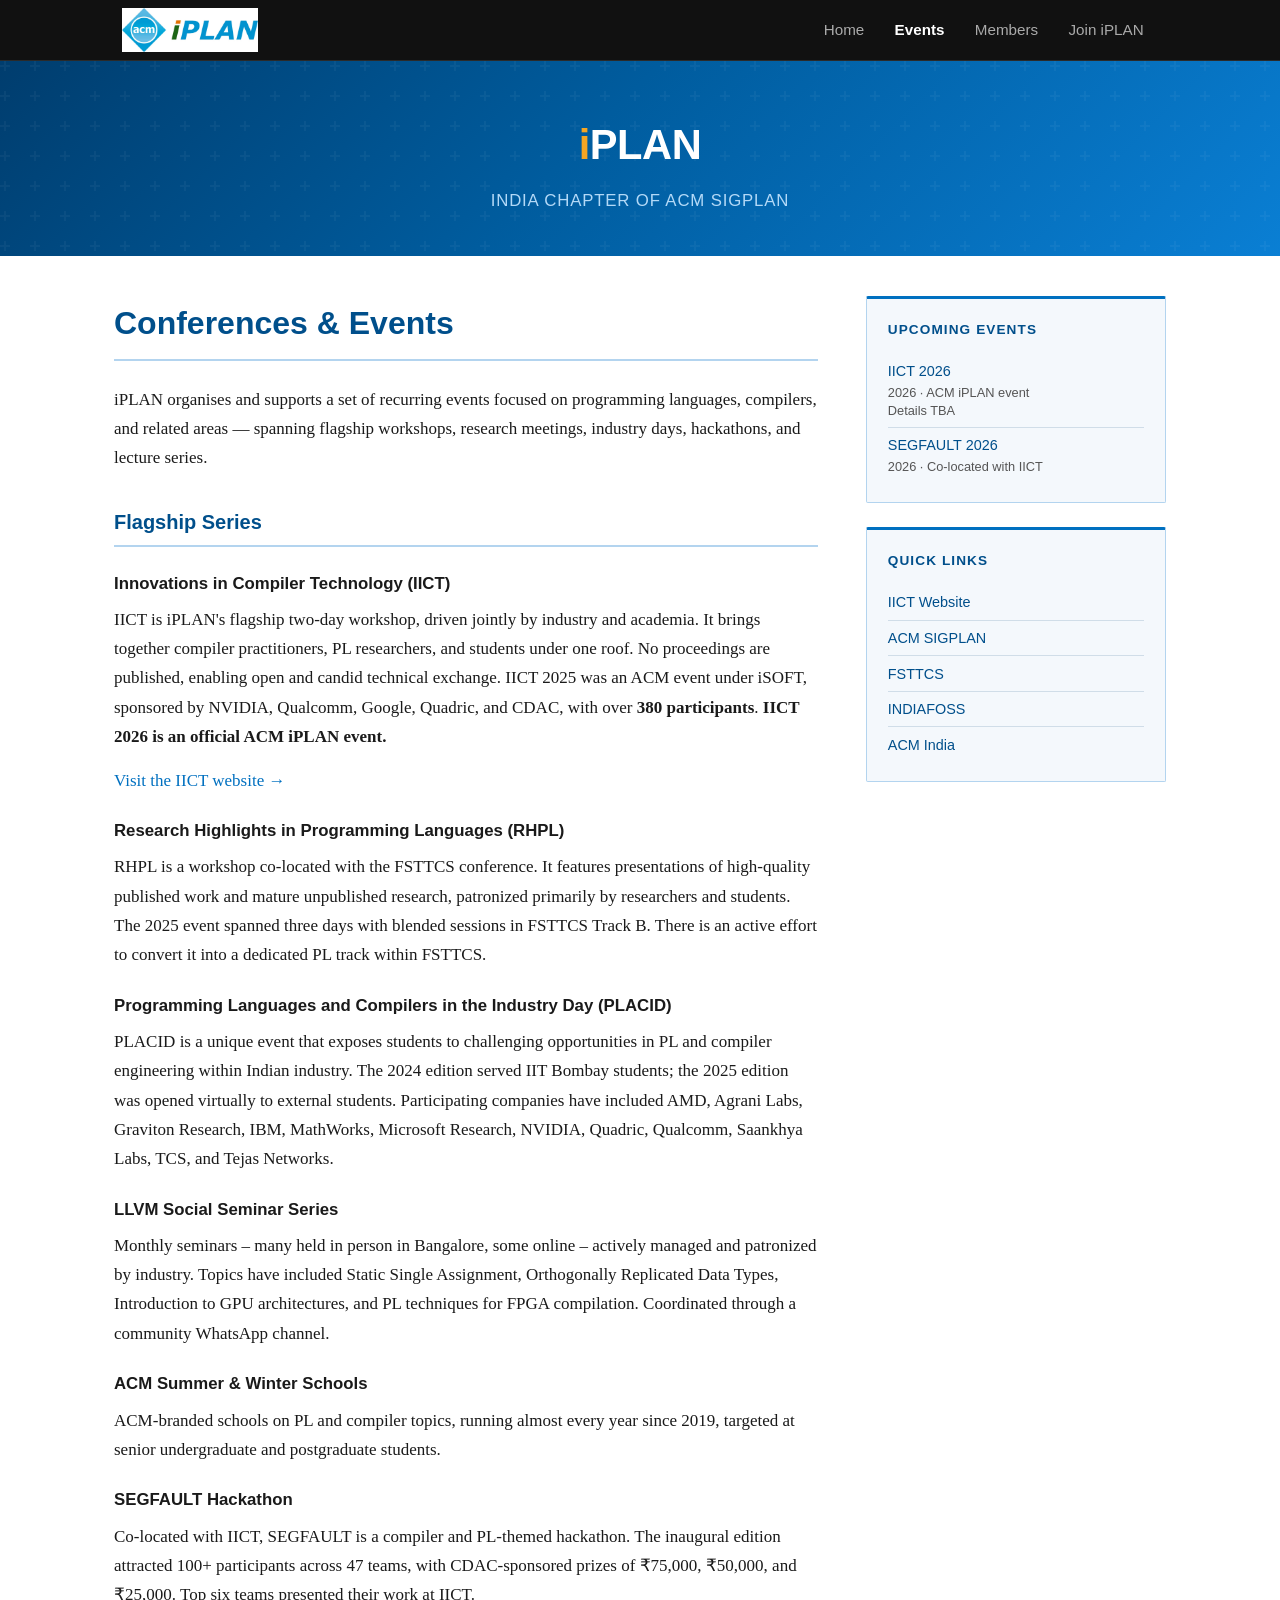
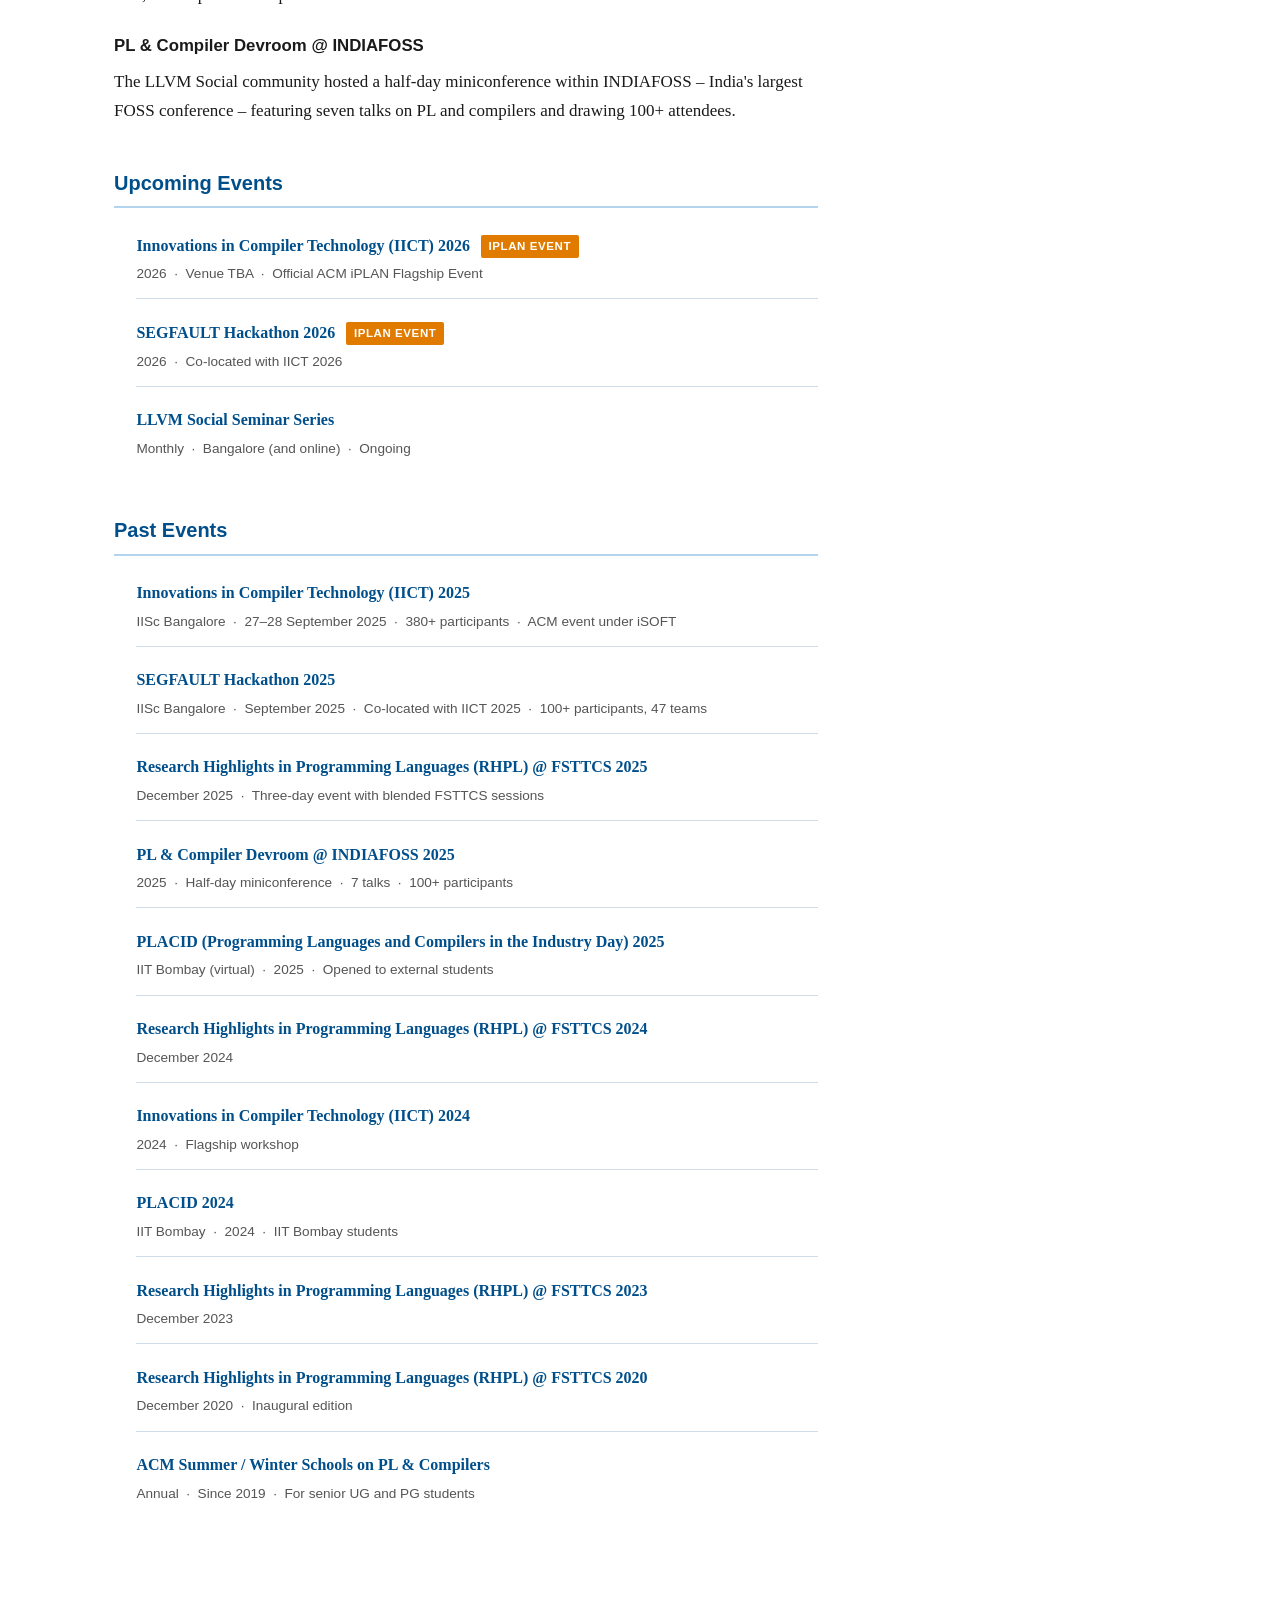
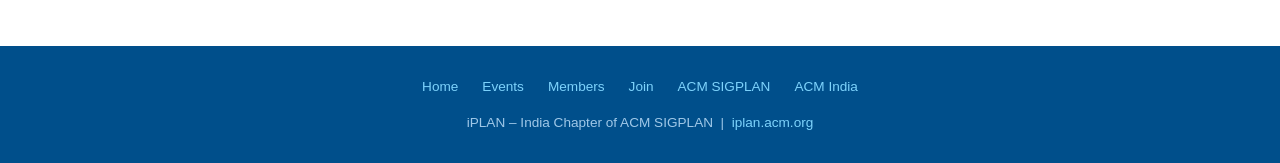
==== events.html @ f180edb3 "initial page" ====
<!DOCTYPE html>
<html lang="en">
<head>
  <meta charset="UTF-8" />
  <meta name="viewport" content="width=device-width, initial-scale=1" />
  <meta name="theme-color" content="#004f8b" />
  <title>Conferences & Events – iPLAN</title>
  <meta name="description" content="Past and upcoming events organised or supported by iPLAN – India Chapter of ACM SIGPLAN." />
  <link rel="stylesheet" href="style.css" />
</head>
<body>

<header id="topbar">
  <div id="topbar-inner">
    <a href="index.html" id="topbar-logo">
      <img src="assets/images/iplan-logo.png" alt="ACM iPLAN logo" />
      <span class="site-title"><span>i</span>PLAN</span>
    </a>
    <button id="menu-toggle" aria-label="Toggle navigation" aria-expanded="false">
      <span></span><span></span><span></span>
    </button>
    <ul id="topnav">
      <li><a href="index.html">Home</a></li>
      <li><a href="events.html">Events</a></li>
      <li><a href="members.html">Members</a></li>
      <li><a href="join.html">Join iPLAN</a></li>
    </ul>
  </div>
</header>

<div id="banner">
  <div id="banner-inner">
    <h1><span class="iplan-i">i</span>PLAN</h1>
    <p class="tagline">India Chapter of ACM SIGPLAN</p>
  </div>
</div>

<div id="page">

  <main id="main">

    <h1>Conferences &amp; Events</h1>

    <p>
      iPLAN organises and supports a set of recurring events focused on programming languages,
      compilers, and related areas — spanning flagship workshops, research meetings, industry days,
      hackathons, and lecture series.
    </p>

    <!-- Flagship Series -->
    <div class="events-section">
      <h2>Flagship Series</h2>

      <h3>Innovations in Compiler Technology (IICT)</h3>
      <p>
        IICT is iPLAN's flagship two-day workshop, driven jointly by industry and academia.
        It brings together compiler practitioners, PL researchers, and students under one roof.
        No proceedings are published, enabling open and candid technical exchange.
        IICT 2025 was an ACM event under iSOFT, sponsored by NVIDIA, Qualcomm, Google, Quadric, and CDAC,
        with over <strong>380 participants</strong>.
        <strong>IICT 2026 is an official ACM iPLAN event.</strong>
      </p>
      <p><a href="https://compilertech.org" target="_blank" rel="noopener">Visit the IICT website →</a></p>

      <h3>Research Highlights in Programming Languages (RHPL)</h3>
      <p>
        RHPL is a workshop co-located with the FSTTCS conference. It features presentations of
        high-quality published work and mature unpublished research, patronized primarily by
        researchers and students. The 2025 event spanned three days with blended sessions in FSTTCS Track B.
        There is an active effort to convert it into a dedicated PL track within FSTTCS.
      </p>

      <h3>Programming Languages and Compilers in the Industry Day (PLACID)</h3>
      <p>
        PLACID is a unique event that exposes students to challenging opportunities in PL and compiler
        engineering within Indian industry. The 2024 edition served IIT Bombay students; the 2025 edition
        was opened virtually to external students. Participating companies have included AMD, Agrani Labs,
        Graviton Research, IBM, MathWorks, Microsoft Research, NVIDIA, Quadric, Qualcomm,
        Saankhya Labs, TCS, and Tejas Networks.
      </p>

      <h3>LLVM Social Seminar Series</h3>
      <p>
        Monthly seminars – many held in person in Bangalore, some online – actively managed and patronized
        by industry. Topics have included Static Single Assignment, Orthogonally Replicated Data Types,
        Introduction to GPU architectures, and PL techniques for FPGA compilation.
        Coordinated through a community WhatsApp channel.
      </p>

      <h3>ACM Summer &amp; Winter Schools</h3>
      <p>
        ACM-branded schools on PL and compiler topics, running almost every year since 2019,
        targeted at senior undergraduate and postgraduate students.
      </p>

      <h3>SEGFAULT Hackathon</h3>
      <p>
        Co-located with IICT, SEGFAULT is a compiler and PL-themed hackathon. The inaugural edition
        attracted 100+ participants across 47 teams, with CDAC-sponsored prizes of ₹75,000, ₹50,000,
        and ₹25,000. Top six teams presented their work at IICT.
      </p>

      <h3>PL &amp; Compiler Devroom @ INDIAFOSS</h3>
      <p>
        The LLVM Social community hosted a half-day miniconference within INDIAFOSS – India's largest
        FOSS conference – featuring seven talks on PL and compilers and drawing 100+ attendees.
      </p>
    </div>

    <!-- Upcoming Events -->
    <div class="events-section">
      <h2>Upcoming Events</h2>
      <ul class="event-list">
        <li>
          <div class="ev-title">
            <a href="https://compilertech.org" target="_blank" rel="noopener">Innovations in Compiler Technology (IICT) 2026</a>
            <span class="ev-badge">iPLAN Event</span>
          </div>
          <div class="ev-meta">2026 &nbsp;·&nbsp; Venue TBA &nbsp;·&nbsp; Official ACM iPLAN Flagship Event</div>
        </li>
        <li>
          <div class="ev-title">
            <a href="events.html">SEGFAULT Hackathon 2026</a>
            <span class="ev-badge">iPLAN Event</span>
          </div>
          <div class="ev-meta">2026 &nbsp;·&nbsp; Co-located with IICT 2026</div>
        </li>
        <li>
          <div class="ev-title">
            <a href="events.html">LLVM Social Seminar Series</a>
          </div>
          <div class="ev-meta">Monthly &nbsp;·&nbsp; Bangalore (and online) &nbsp;·&nbsp; Ongoing</div>
        </li>
      </ul>
    </div>

    <!-- Past Events -->
    <div class="events-section">
      <h2>Past Events</h2>
      <ul class="event-list">
        <li>
          <div class="ev-title">
            <a href="https://compilertech.org" target="_blank" rel="noopener">Innovations in Compiler Technology (IICT) 2025</a>
          </div>
          <div class="ev-meta">IISc Bangalore &nbsp;·&nbsp; 27–28 September 2025 &nbsp;·&nbsp; 380+ participants &nbsp;·&nbsp; ACM event under iSOFT</div>
        </li>
        <li>
          <div class="ev-title">
            <a href="events.html">SEGFAULT Hackathon 2025</a>
          </div>
          <div class="ev-meta">IISc Bangalore &nbsp;·&nbsp; September 2025 &nbsp;·&nbsp; Co-located with IICT 2025 &nbsp;·&nbsp; 100+ participants, 47 teams</div>
        </li>
        <li>
          <div class="ev-title">
            <a href="events.html">Research Highlights in Programming Languages (RHPL) @ FSTTCS 2025</a>
          </div>
          <div class="ev-meta">December 2025 &nbsp;·&nbsp; Three-day event with blended FSTTCS sessions</div>
        </li>
        <li>
          <div class="ev-title">
            <a href="https://indiafoss.net/" target="_blank" rel="noopener">PL &amp; Compiler Devroom @ INDIAFOSS 2025</a>
          </div>
          <div class="ev-meta">2025 &nbsp;·&nbsp; Half-day miniconference &nbsp;·&nbsp; 7 talks &nbsp;·&nbsp; 100+ participants</div>
        </li>
        <li>
          <div class="ev-title">
            <a href="events.html">PLACID (Programming Languages and Compilers in the Industry Day) 2025</a>
          </div>
          <div class="ev-meta">IIT Bombay (virtual) &nbsp;·&nbsp; 2025 &nbsp;·&nbsp; Opened to external students</div>
        </li>
        <li>
          <div class="ev-title">
            <a href="events.html">Research Highlights in Programming Languages (RHPL) @ FSTTCS 2024</a>
          </div>
          <div class="ev-meta">December 2024</div>
        </li>
        <li>
          <div class="ev-title">
            <a href="https://compilertech.org" target="_blank" rel="noopener">Innovations in Compiler Technology (IICT) 2024</a>
          </div>
          <div class="ev-meta">2024 &nbsp;·&nbsp; Flagship workshop</div>
        </li>
        <li>
          <div class="ev-title">
            <a href="events.html">PLACID 2024</a>
          </div>
          <div class="ev-meta">IIT Bombay &nbsp;·&nbsp; 2024 &nbsp;·&nbsp; IIT Bombay students</div>
        </li>
        <li>
          <div class="ev-title">
            <a href="events.html">Research Highlights in Programming Languages (RHPL) @ FSTTCS 2023</a>
          </div>
          <div class="ev-meta">December 2023</div>
        </li>
        <li>
          <div class="ev-title">
            <a href="events.html">Research Highlights in Programming Languages (RHPL) @ FSTTCS 2020</a>
          </div>
          <div class="ev-meta">December 2020 &nbsp;·&nbsp; Inaugural edition</div>
        </li>
        <li>
          <div class="ev-title">
            <a href="events.html">ACM Summer / Winter Schools on PL &amp; Compilers</a>
          </div>
          <div class="ev-meta">Annual &nbsp;·&nbsp; Since 2019 &nbsp;·&nbsp; For senior UG and PG students</div>
        </li>
      </ul>
    </div>

  </main>

  <aside id="sidebar">
    <div class="sidebar-box">
      <h3>Upcoming Events</h3>
      <ul>
        <li>
          <a href="https://compilertech.org" target="_blank" rel="noopener">IICT 2026</a>
          <span class="event-date">2026 · ACM iPLAN event</span>
          <span class="event-loc">Details TBA</span>
        </li>
        <li>
          <a href="events.html">SEGFAULT 2026</a>
          <span class="event-date">2026 · Co-located with IICT</span>
        </li>
      </ul>
    </div>

    <div class="sidebar-box">
      <h3>Quick Links</h3>
      <ul>
        <li><a href="https://compilertech.org" target="_blank" rel="noopener">IICT Website</a></li>
        <li><a href="https://www.sigplan.org/" target="_blank" rel="noopener">ACM SIGPLAN</a></li>
        <li><a href="https://www.fsttcs.org.in/" target="_blank" rel="noopener">FSTTCS</a></li>
        <li><a href="https://indiafoss.net/" target="_blank" rel="noopener">INDIAFOSS</a></li>
        <li><a href="https://india.acm.org" target="_blank" rel="noopener">ACM India</a></li>
      </ul>
    </div>
  </aside>

</div>

<footer id="footer">
  <div class="footer-inner">
    <div class="footer-links">
      <a href="index.html">Home</a>
      <a href="events.html">Events</a>
      <a href="members.html">Members</a>
      <a href="join.html">Join</a>
      <a href="https://www.sigplan.org/" target="_blank" rel="noopener">ACM SIGPLAN</a>
      <a href="https://india.acm.org" target="_blank" rel="noopener">ACM India</a>
    </div>
    <div>iPLAN – India Chapter of ACM SIGPLAN &nbsp;|&nbsp; <a href="https://iplan.acm.org/" target="_blank" rel="noopener">iplan.acm.org</a></div>
  </div>
</footer>

<script src="script.js"></script>
</body>
</html>
---- style.css ----
/* ============================================================
   ACM iPLAN – India Chapter of ACM SIGPLAN
   Stylesheet – mirrors iSOFT layout & design language
   ============================================================ */

/* --- Reset & base ----------------------------------------- */
*, *::before, *::after { box-sizing: border-box; margin: 0; padding: 0; }

:root {
  --blue-dark:   #004f8b;
  --blue-mid:    #0070c0;
  --blue-light:  #e8f2fb;
  --blue-border: #b3d4ef;
  --accent:      #e07b00;      /* ACM orange accent */
  --text:        #1a1a1a;
  --text-muted:  #555;
  --white:       #ffffff;
  --sidebar-bg:  #f4f8fc;
  --border:      #d0dde8;
  --font-main:   'Source Serif 4', Georgia, 'Times New Roman', serif;
  --font-ui:     'IBM Plex Sans', 'Segoe UI', Helvetica, Arial, sans-serif;
  --max-w:       1100px;
}

html { scroll-behavior: smooth; }

body {
  font-family: var(--font-main);
  font-size: 17px;
  line-height: 1.72;
  color: var(--text);
  background: var(--white);
}

a { color: var(--blue-mid); text-decoration: none; }
a:hover { text-decoration: underline; color: var(--blue-dark); }

img { max-width: 100%; display: block; }

/* --- Google Fonts ----------------------------------------- */
@import url('https://fonts.googleapis.com/css2?family=IBM+Plex+Sans:wght@400;500;600&family=Source+Serif+4:ital,wght@0,300;0,400;0,600;1,400&display=swap');

/* --- Top nav bar — matches iSOFT exactly ------------------ */
#topbar {
  background: #111111;   /* iSOFT uses near-black */
  color: var(--white);
  padding: 0;
  border-bottom: 1px solid #2a2a2a;
}

#topbar-inner {
  max-width: var(--max-w);
  margin: 0 auto;
  display: flex;
  align-items: center;
  justify-content: space-between;
  padding: 0 2rem;
  height: 60px;
}

#topbar-logo {
  display: flex;
  align-items: center;
  gap: 0.6rem;
  text-decoration: none;
}

#topbar-logo img {
  height: 44px;
  width: auto;
  display: block;
}
#topbar-logo {
  min-width: 0;
}

#topbar-logo .site-title {
  display: none;
}

/* Text fallback shown when logo image fails to load */
#topbar-logo .site-title {
  font-family: var(--font-ui);
  font-weight: 700;
  font-size: 1.45rem;
  color: var(--white);
  letter-spacing: -0.01em;
}

#topbar-logo .site-title .logo-i {
  color: #f5a623;          /* orange 'i' like iSOFT uses its coloured letter */
}

/* Nav links — iSOFT style: no background hover, just colour change */
#topnav {
  display: flex;
  align-items: center;
  gap: 0.1rem;
  list-style: none;
}

#topnav li a {
  display: block;
  padding: 0 0.9rem;
  height: 60px;
  line-height: 60px;
  font-family: var(--font-ui);
  font-size: 0.95rem;
  font-weight: 400;
  color: #aaaaaa;
  text-decoration: none;
  transition: color 0.15s;
  white-space: nowrap;
}

#topnav li a:hover {
  color: var(--white);
  text-decoration: none;
  background: none;
}

#topnav li a.active {
  color: var(--white);
  font-weight: 700;
  background: none;
  text-decoration: none;
}

/* Hamburger (mobile) */
#menu-toggle {
  display: none;
  background: none;
  border: none;
  cursor: pointer;
  padding: 0.5rem;
  flex-direction: column;
  gap: 5px;
}
#menu-toggle span {
  display: block;
  width: 24px;
  height: 2px;
  background: var(--white);
  border-radius: 2px;
  transition: 0.3s;
}

/* --- Banner ----------------------------------------------- */
#banner {
  width: 100%;
  background: linear-gradient(135deg, #003d6e 0%, #005c9e 45%, #0a7fd4 100%);
  padding: 3rem 1.5rem 2.5rem;
  text-align: center;
  position: relative;
  overflow: hidden;
}

#banner::before {
  content: '';
  position: absolute;
  inset: 0;
  background: url("data:image/svg+xml,%3Csvg width='60' height='60' viewBox='0 0 60 60' xmlns='http://www.w3.org/2000/svg'%3E%3Cg fill='none' fill-rule='evenodd'%3E%3Cg fill='%23ffffff' fill-opacity='0.04'%3E%3Cpath d='M36 34v-4h-2v4h-4v2h4v4h2v-4h4v-2h-4zm0-30V0h-2v4h-4v2h4v4h2V6h4V4h-4zM6 34v-4H4v4H0v2h4v4h2v-4h4v-2H6zM6 4V0H4v4H0v2h4v4h2V6h4V4H6z'/%3E%3C/g%3E%3C/g%3E%3C/svg%3E");
}

#banner-inner {
  position: relative;
  max-width: var(--max-w);
  margin: 0 auto;
}

#banner h1 {
  font-family: var(--font-ui);
  font-size: 2.6rem;
  font-weight: 600;
  color: var(--white);
  letter-spacing: -0.01em;
  margin-bottom: 0.4rem;
}

#banner h1 .iplan-i {
  color: #f5a623;
}

#banner p.tagline {
  font-family: var(--font-ui);
  font-size: 1.05rem;
  color: #b3d9f7;
  letter-spacing: 0.05em;
  text-transform: uppercase;
  font-weight: 400;
}

/* Announcement strip */
#announcement {
  background: var(--blue-light);
  border-top: 3px solid var(--blue-mid);
  border-bottom: 1px solid var(--blue-border);
  padding: 0.6rem 1.5rem;
  text-align: center;
  font-family: var(--font-ui);
  font-size: 0.92rem;
}

#announcement a {
  font-weight: 600;
  color: var(--blue-dark);
}

/* --- Main layout ------------------------------------------ */
#page {
  max-width: var(--max-w);
  margin: 0 auto;
  padding: 2.5rem 1.5rem;
  display: grid;
  grid-template-columns: 1fr 300px;
  gap: 3rem;
  align-items: start;
}

/* Full-width variant for pages without sidebar */
#page.full-width {
  grid-template-columns: 1fr;
}

/* --- Main content ----------------------------------------- */
#main h1 {
  font-family: var(--font-ui);
  font-size: 2rem;
  font-weight: 600;
  color: var(--blue-dark);
  border-bottom: 2px solid var(--blue-border);
  padding-bottom: 0.5rem;
  margin-bottom: 1.5rem;
}

#main h2 {
  font-family: var(--font-ui);
  font-size: 1.25rem;
  font-weight: 600;
  color: var(--blue-dark);
  margin-top: 2rem;
  margin-bottom: 0.6rem;
}

#main h3 {
  font-family: var(--font-ui);
  font-size: 1.05rem;
  font-weight: 600;
  color: var(--text);
  margin-top: 1.4rem;
  margin-bottom: 0.4rem;
}

#main p { margin-bottom: 0.9rem; }

#main ul {
  margin: 0.5rem 0 1rem 1.4rem;
}

#main ul li { margin-bottom: 0.35rem; }

#main strong { color: var(--text); }

/* Section dividers */
.section-block {
  margin-bottom: 2rem;
  padding-bottom: 2rem;
  border-bottom: 1px solid var(--border);
}
.section-block:last-child { border-bottom: none; }

/* --- Sidebar ---------------------------------------------- */
#sidebar {
  font-family: var(--font-ui);
  font-size: 0.9rem;
}

.sidebar-box {
  background: var(--sidebar-bg);
  border: 1px solid var(--blue-border);
  border-top: 3px solid var(--blue-mid);
  border-radius: 2px;
  padding: 1.2rem 1.3rem;
  margin-bottom: 1.5rem;
}

.sidebar-box h3 {
  font-family: var(--font-ui);
  font-size: 0.85rem;
  font-weight: 600;
  text-transform: uppercase;
  letter-spacing: 0.08em;
  color: var(--blue-dark);
  margin-bottom: 0.8rem;
}

.sidebar-box ul {
  list-style: none;
  padding: 0;
  margin: 0;
}

.sidebar-box ul li {
  padding: 0.45rem 0;
  border-bottom: 1px solid var(--border);
  line-height: 1.4;
}

.sidebar-box ul li:last-child { border-bottom: none; }

.sidebar-box ul li a {
  color: var(--blue-dark);
  font-weight: 500;
}

.sidebar-box .event-date {
  display: block;
  font-size: 0.8rem;
  color: var(--text-muted);
  margin-top: 0.15rem;
}

.sidebar-box .event-loc {
  display: block;
  font-size: 0.8rem;
  color: var(--text-muted);
}

/* CTA button in sidebar */
.btn-cta {
  display: inline-block;
  background: var(--blue-mid);
  color: var(--white) !important;
  font-family: var(--font-ui);
  font-weight: 600;
  font-size: 0.9rem;
  padding: 0.55rem 1.2rem;
  border-radius: 3px;
  text-decoration: none !important;
  transition: background 0.15s;
  margin-top: 0.5rem;
}
.btn-cta:hover { background: var(--blue-dark); }

/* --- Events page ------------------------------------------ */
.events-section { margin-bottom: 2.5rem; }

.events-section h2 {
  font-family: var(--font-ui);
  font-size: 1.4rem;
  font-weight: 600;
  color: var(--blue-dark);
  border-bottom: 2px solid var(--blue-border);
  padding-bottom: 0.4rem;
  margin-bottom: 1rem;
}

.events-section h3 {
  font-family: var(--font-ui);
  font-size: 1.1rem;
  font-weight: 600;
  color: var(--text);
  margin-top: 1.5rem;
  margin-bottom: 0.5rem;
}

.event-list {
  list-style: none;
  padding: 0;
  margin: 0;
}

.event-list li {
  padding: 0.8rem 0;
  border-bottom: 1px solid var(--border);
  display: grid;
  grid-template-columns: 1fr;
  gap: 0.15rem;
}

.event-list li:last-child { border-bottom: none; }

.event-list .ev-title a {
  font-weight: 600;
  font-size: 1rem;
  color: var(--blue-dark);
}

.event-list .ev-meta {
  font-family: var(--font-ui);
  font-size: 0.85rem;
  color: var(--text-muted);
}

.event-list .ev-badge {
  display: inline-block;
  background: var(--accent);
  color: white;
  font-family: var(--font-ui);
  font-size: 0.72rem;
  font-weight: 600;
  padding: 0.1rem 0.5rem;
  border-radius: 2px;
  text-transform: uppercase;
  letter-spacing: 0.05em;
  margin-left: 0.4rem;
  vertical-align: middle;
}

/* --- Members page ----------------------------------------- */
.members-grid {
  display: grid;
  grid-template-columns: repeat(auto-fill, minmax(300px, 1fr));
  gap: 1.2rem;
  margin-top: 1.2rem;
}

.member-card {
  border: 1px solid var(--blue-border);
  border-left: 4px solid var(--blue-mid);
  background: var(--sidebar-bg);
  padding: 1rem 1.1rem;
  border-radius: 0 3px 3px 0;
}

.member-card .member-name {
  font-family: var(--font-ui);
  font-weight: 600;
  font-size: 1rem;
  color: var(--blue-dark);
  margin-bottom: 0.2rem;
}

.member-card .member-role {
  font-family: var(--font-ui);
  font-size: 0.85rem;
  color: var(--text-muted);
  line-height: 1.4;
}

/* --- Join page form --------------------------------------- */
.form-group {
  margin-bottom: 1.1rem;
}

.form-group label {
  display: block;
  font-family: var(--font-ui);
  font-size: 0.9rem;
  font-weight: 500;
  margin-bottom: 0.3rem;
  color: var(--text);
}

.form-group label .req { color: #c0392b; }

.form-group input,
.form-group select,
.form-group textarea {
  width: 100%;
  max-width: 480px;
  padding: 0.55rem 0.8rem;
  border: 1px solid var(--border);
  border-radius: 3px;
  font-family: var(--font-ui);
  font-size: 0.95rem;
  color: var(--text);
  background: var(--white);
  transition: border-color 0.15s;
}

.form-group input:focus,
.form-group select:focus,
.form-group textarea:focus {
  outline: none;
  border-color: var(--blue-mid);
  box-shadow: 0 0 0 3px rgba(0,112,192,0.12);
}

.form-group textarea { resize: vertical; min-height: 80px; }

.btn-submit {
  background: var(--blue-mid);
  color: var(--white);
  font-family: var(--font-ui);
  font-weight: 600;
  font-size: 0.95rem;
  padding: 0.65rem 1.8rem;
  border: none;
  border-radius: 3px;
  cursor: pointer;
  transition: background 0.15s;
}
.btn-submit:hover { background: var(--blue-dark); }

/* --- Footer ----------------------------------------------- */
#footer {
  background: var(--blue-dark);
  color: #9fc8e8;
  font-family: var(--font-ui);
  font-size: 0.85rem;
  padding: 1.8rem 1.5rem;
  margin-top: 3rem;
  text-align: center;
}

#footer a { color: #7dd3fc; }
#footer a:hover { color: var(--white); }

#footer .footer-inner {
  max-width: var(--max-w);
  margin: 0 auto;
  display: flex;
  flex-direction: column;
  gap: 0.4rem;
  align-items: center;
}

#footer .footer-links {
  display: flex;
  gap: 1.5rem;
  flex-wrap: wrap;
  justify-content: center;
  margin-bottom: 0.4rem;
}

/* --- Responsive ------------------------------------------- */
@media (max-width: 768px) {
  #page { grid-template-columns: 1fr; gap: 2rem; }
  #sidebar { order: -1; }
  #banner h1 { font-size: 1.8rem; }
  #menu-toggle { display: flex; }

  #topnav {
    display: none;
    flex-direction: column;
    position: absolute;
    top: 60px;
    left: 0;
    right: 0;
    background: #111111;
    z-index: 100;
    border-top: 1px solid #2a2a2a;
  }

  #topnav.open { display: flex; }

  #topnav li a {
    height: auto;
    line-height: 1;
    padding: 0.9rem 1.5rem;
    border-bottom: 1px solid #2a2a2a;
  }

  #topbar { position: relative; }
  .members-grid { grid-template-columns: 1fr; }
}

@media (max-width: 480px) {
  #page { padding: 1.5rem 1rem; }
  #banner { padding: 2rem 1rem 1.5rem; }
  #banner h1 { font-size: 1.5rem; }
}
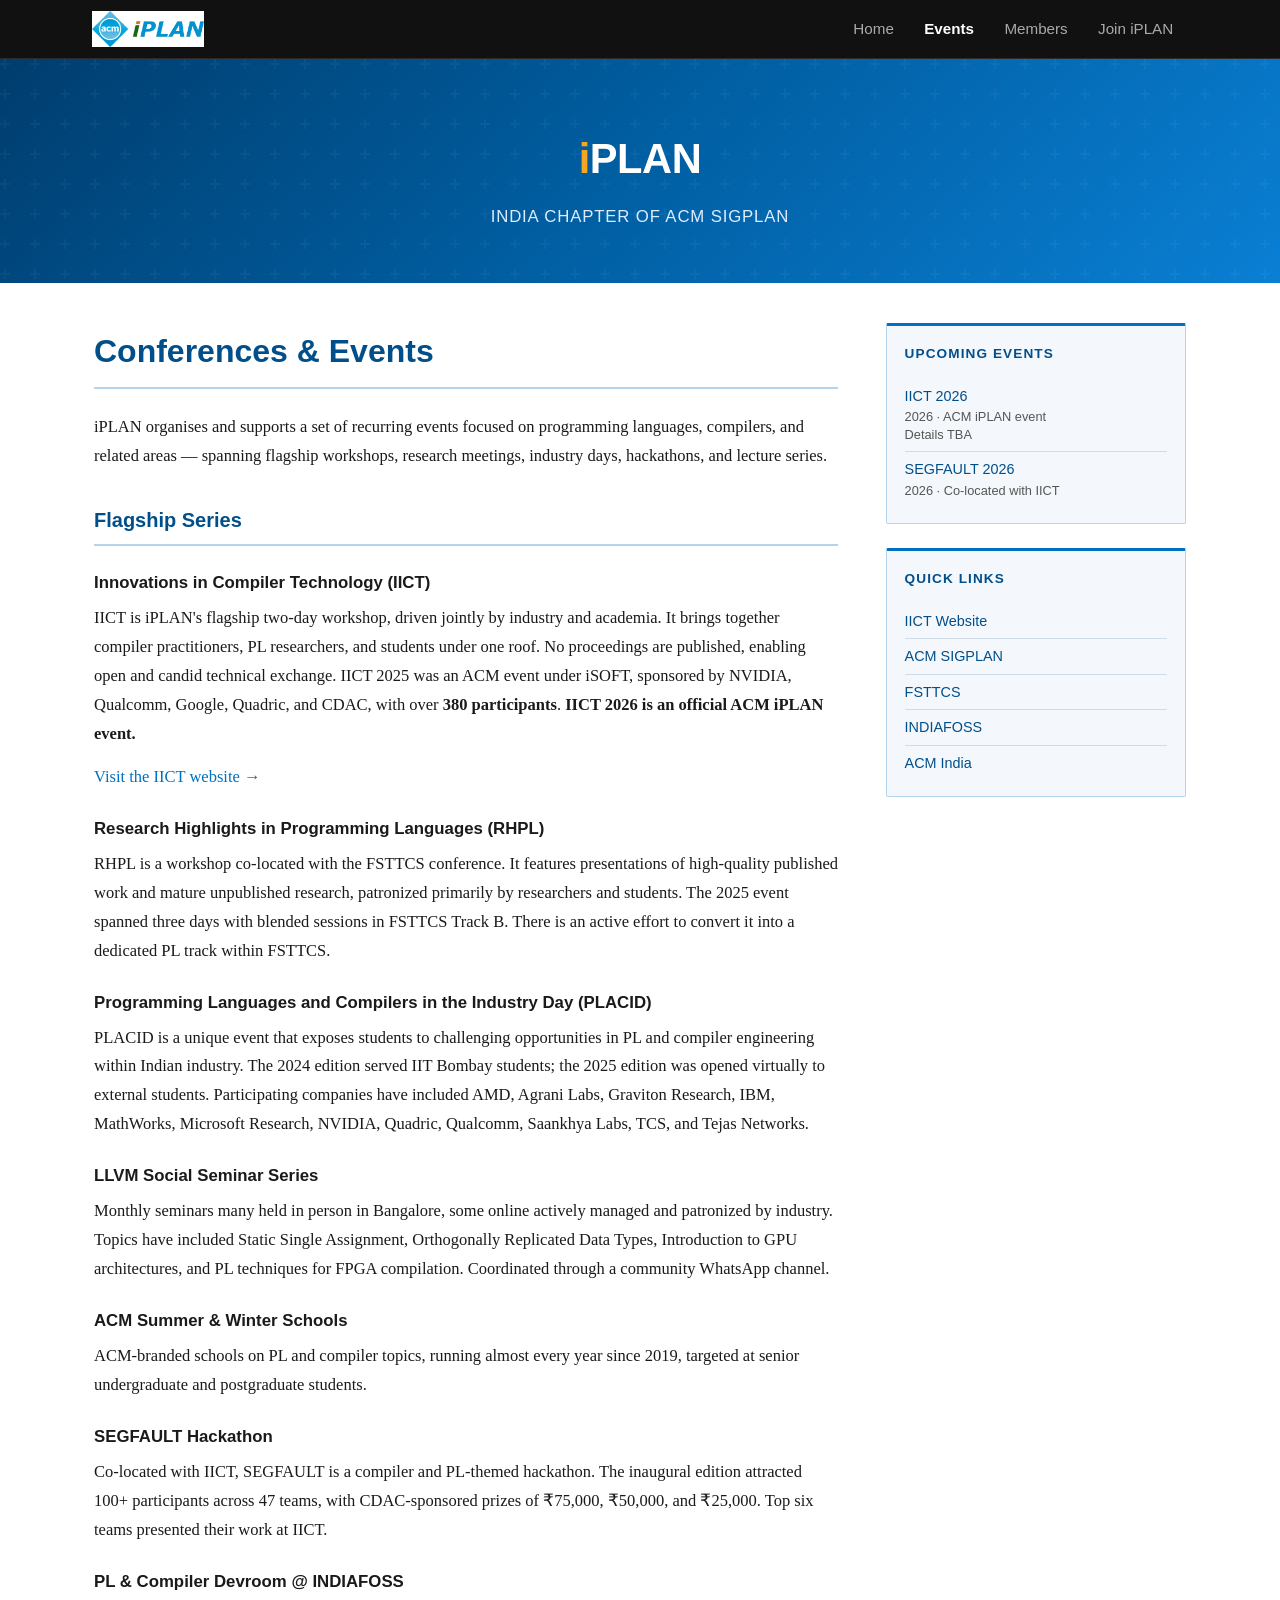
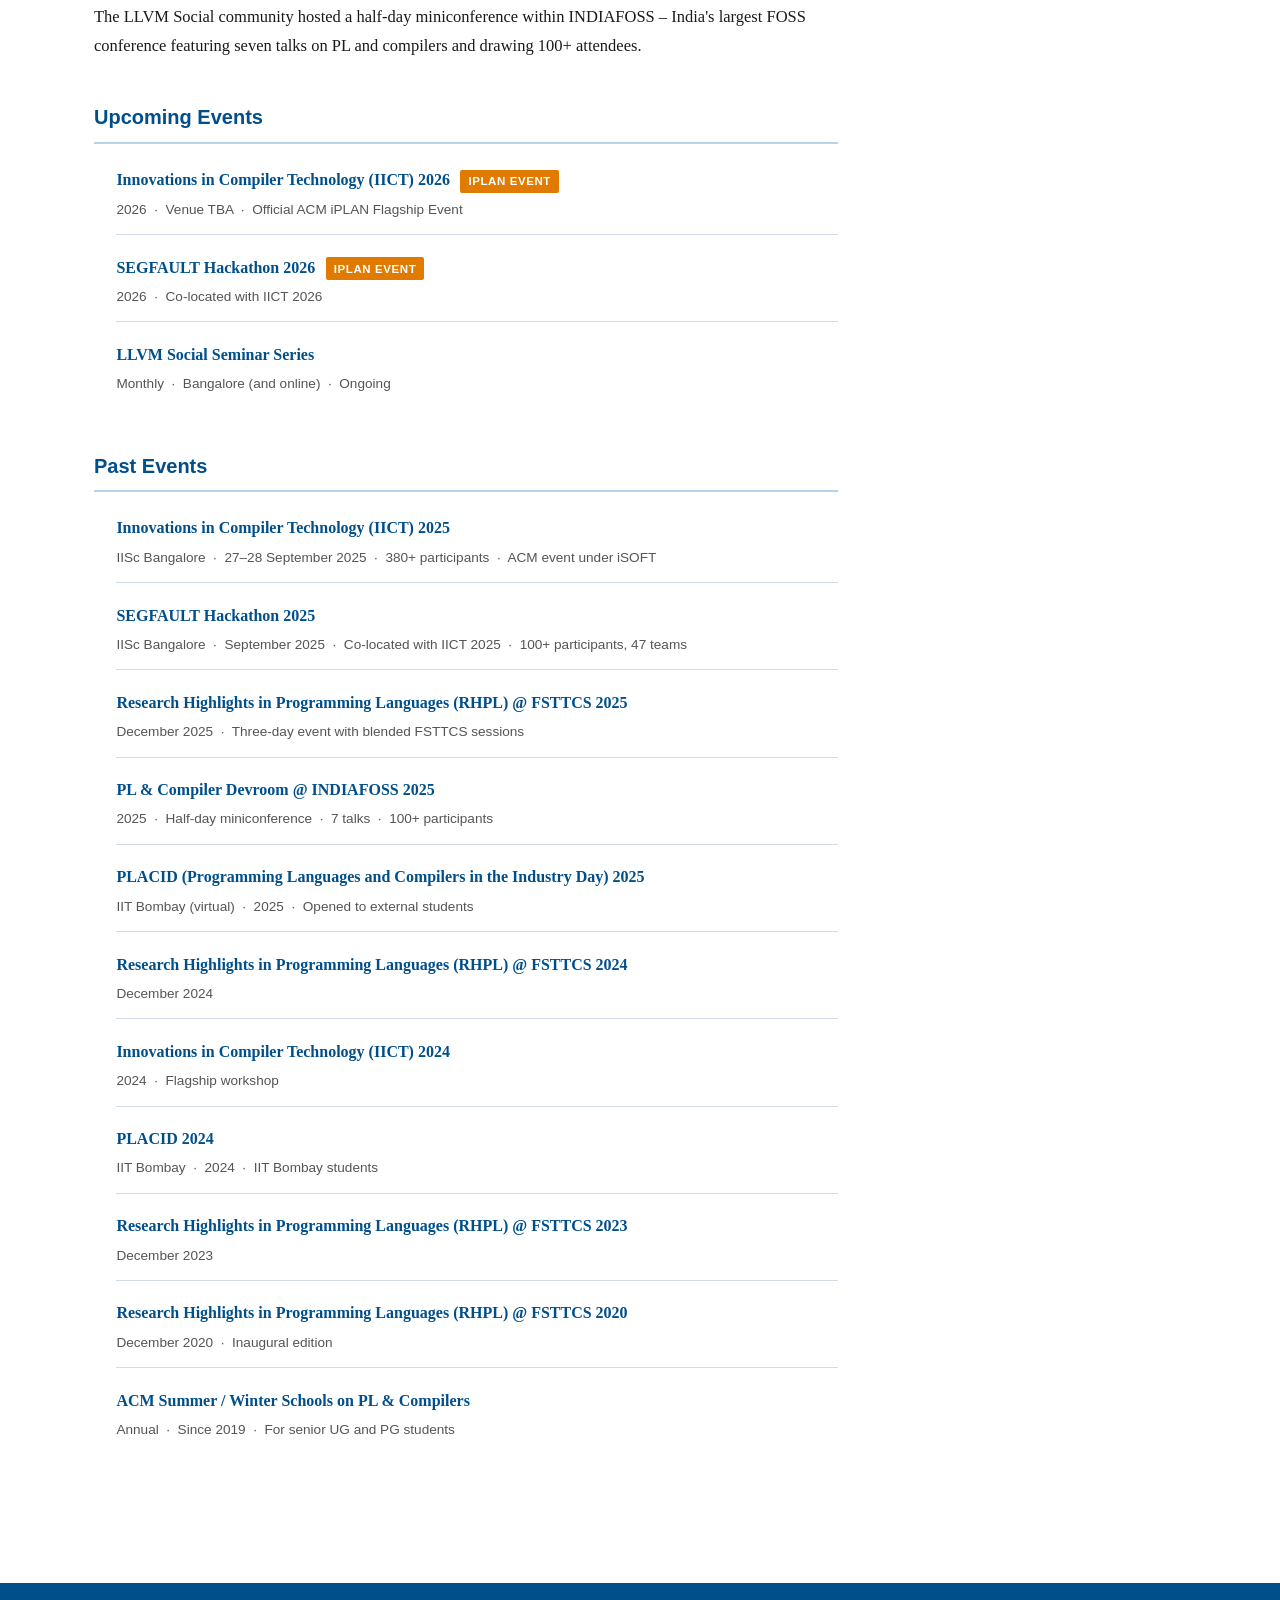
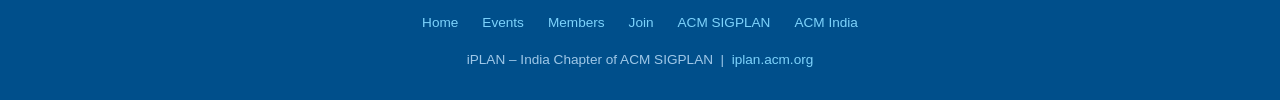
==== commit 7e5c5abe: "minor performance fixes" ====
--- a/events.html
+++ b/events.html
@@ -4,7 +4,7 @@
   <meta charset="UTF-8" />
   <meta name="viewport" content="width=device-width, initial-scale=1" />
   <meta name="theme-color" content="#004f8b" />
-  <title>Conferences & Events – iPLAN</title>
+  <title>Conferences & Events iPLAN</title>
   <meta name="description" content="Past and upcoming events organised or supported by iPLAN – India Chapter of ACM SIGPLAN." />
   <link rel="stylesheet" href="style.css" />
 </head>
@@ -81,7 +81,7 @@
 
       <h3>LLVM Social Seminar Series</h3>
       <p>
-        Monthly seminars – many held in person in Bangalore, some online – actively managed and patronized
+        Monthly seminars many held in person in Bangalore, some online actively managed and patronized
         by industry. Topics have included Static Single Assignment, Orthogonally Replicated Data Types,
         Introduction to GPU architectures, and PL techniques for FPGA compilation.
         Coordinated through a community WhatsApp channel.
@@ -103,7 +103,7 @@
       <h3>PL &amp; Compiler Devroom @ INDIAFOSS</h3>
       <p>
         The LLVM Social community hosted a half-day miniconference within INDIAFOSS – India's largest
-        FOSS conference – featuring seven talks on PL and compilers and drawing 100+ attendees.
+        FOSS conference featuring seven talks on PL and compilers and drawing 100+ attendees.
       </p>
     </div>
 
--- a/style.css
+++ b/style.css
@@ -1,7 +1,4 @@
-/* ============================================================
-   ACM iPLAN – India Chapter of ACM SIGPLAN
-   Stylesheet – mirrors iSOFT layout & design language
-   ============================================================ */
+
 
 /* --- Reset & base ----------------------------------------- */
 *, *::before, *::after { box-sizing: border-box; margin: 0; padding: 0; }
@@ -19,21 +16,30 @@
   --border:      #d0dde8;
   --font-main:   'Source Serif 4', Georgia, 'Times New Roman', serif;
   --font-ui:     'IBM Plex Sans', 'Segoe UI', Helvetica, Arial, sans-serif;
-  --max-w:       1100px;
+  --max-w:       1140px;
 }
 
 html { scroll-behavior: smooth; }
 
 body {
   font-family: var(--font-main);
-  font-size: 17px;
-  line-height: 1.72;
+  font-size: 16.5px;
+  line-height: 1.75;
   color: var(--text);
   background: var(--white);
 }
 
 a { color: var(--blue-mid); text-decoration: none; }
 a:hover { text-decoration: underline; color: var(--blue-dark); }
+
+a:focus,
+button:focus,
+input:focus,
+textarea:focus {
+  outline: 2px solid var(--blue-mid);
+  outline-offset: 2px;
+}
+
 
 img { max-width: 100%; display: block; }
 
@@ -54,8 +60,8 @@
   display: flex;
   align-items: center;
   justify-content: space-between;
-  padding: 0 2rem;
-  height: 60px;
+  padding: 0 1.4rem;
+  height: 58px;
 }
 
 #topbar-logo {
@@ -66,7 +72,7 @@
 }
 
 #topbar-logo img {
-  height: 44px;
+  height: 36px;
   width: auto;
   display: block;
 }
@@ -109,7 +115,10 @@
   font-weight: 400;
   color: #aaaaaa;
   text-decoration: none;
-  transition: color 0.15s;
+  transition:
+  color 0.2s ease,
+  background 0.2s ease,
+  opacity 0.2s ease;
   white-space: nowrap;
 }
 
@@ -149,7 +158,7 @@
 #banner {
   width: 100%;
   background: linear-gradient(135deg, #003d6e 0%, #005c9e 45%, #0a7fd4 100%);
-  padding: 3rem 1.5rem 2.5rem;
+  padding: 4rem 1.5rem 3.2rem;
   text-align: center;
   position: relative;
   overflow: hidden;
@@ -184,10 +193,10 @@
 #banner p.tagline {
   font-family: var(--font-ui);
   font-size: 1.05rem;
-  color: #b3d9f7;
+  color: #dcecff;
+  font-weight: 500;
   letter-spacing: 0.05em;
   text-transform: uppercase;
-  font-weight: 400;
 }
 
 /* Announcement strip */
@@ -280,7 +289,7 @@
   border: 1px solid var(--blue-border);
   border-top: 3px solid var(--blue-mid);
   border-radius: 2px;
-  padding: 1.2rem 1.3rem;
+  padding: 1rem 1.1rem;
   margin-bottom: 1.5rem;
 }
 
@@ -554,10 +563,20 @@
 
   #topbar { position: relative; }
   .members-grid { grid-template-columns: 1fr; }
+  #topbar-logo img {
+    height: 30px;
+  }
+  #topbar-inner {
+    padding: 0 1rem;
+    height: 56px;
+  }
 }
 
 @media (max-width: 480px) {
   #page { padding: 1.5rem 1rem; }
-  #banner { padding: 2rem 1rem 1.5rem; }
+  #banner {padding: 2.8rem 1rem 2.2rem;}
   #banner h1 { font-size: 1.5rem; }
+  .sidebar-box {
+    padding: 0.95rem 1rem;
+  }
 }
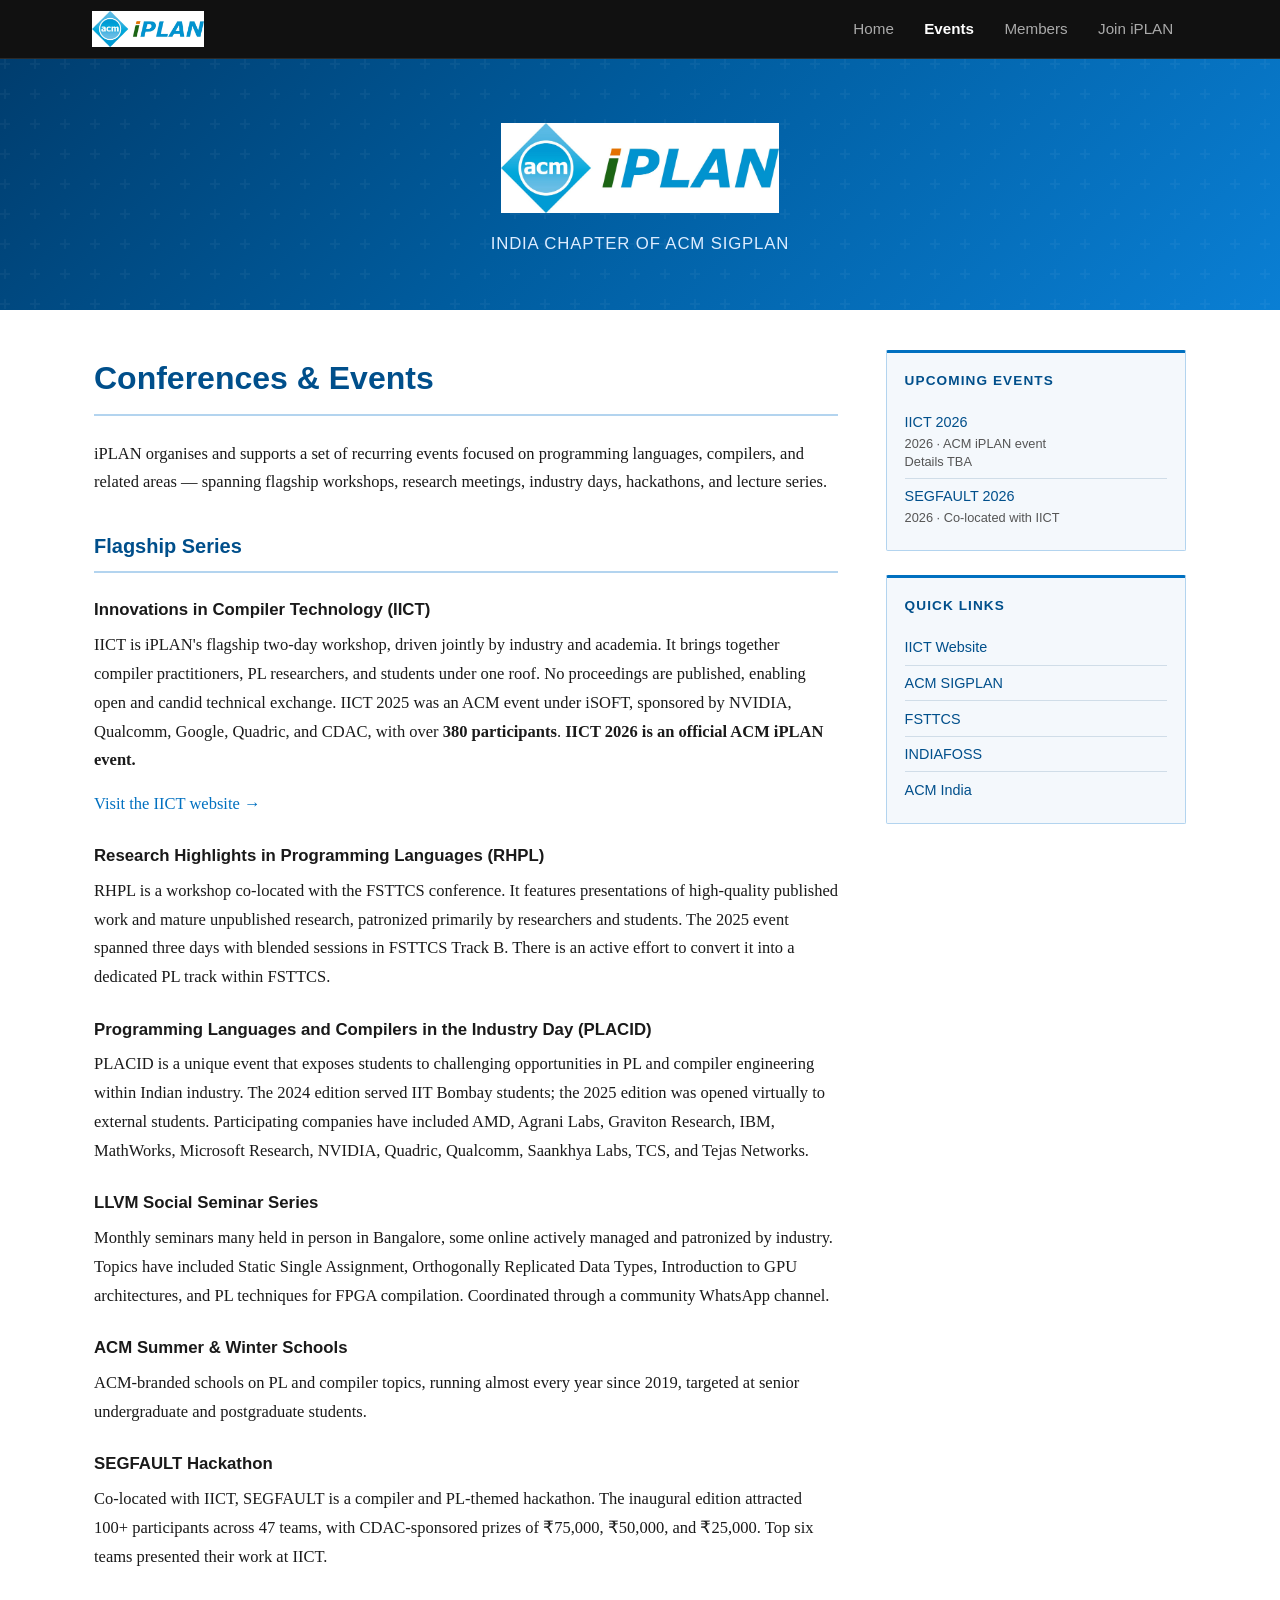
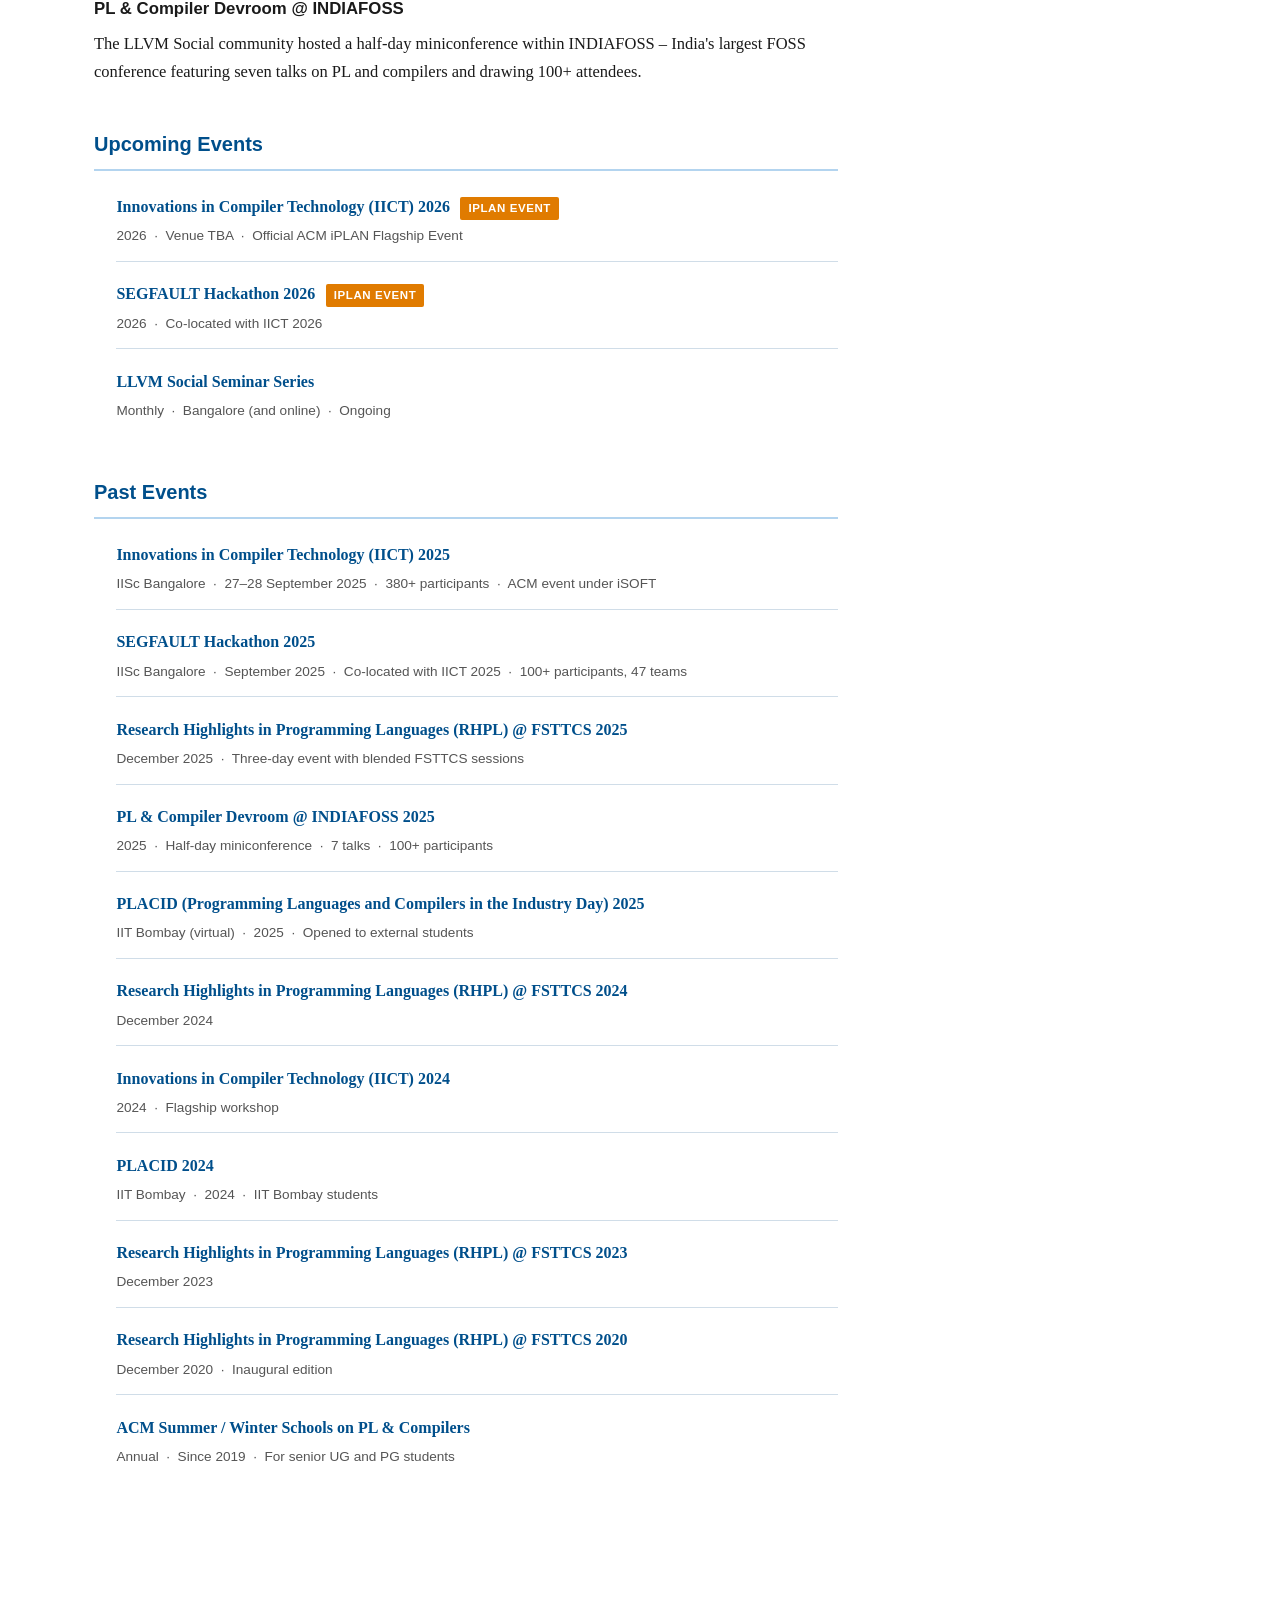
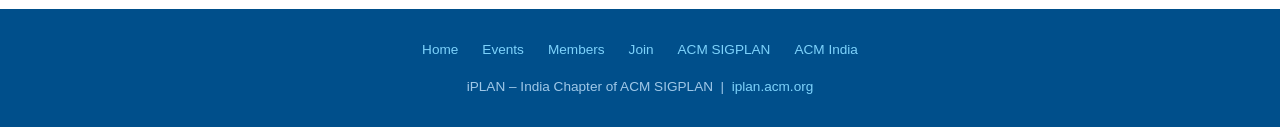
==== commit 70bd3d08: "fix: add logo" ====
--- a/events.html
+++ b/events.html
@@ -30,7 +30,9 @@
 
 <div id="banner">
   <div id="banner-inner">
-    <h1><span class="iplan-i">i</span>PLAN</h1>
+    <img src="assets/images/iplan-logo.png"
+     alt="ACM iPLAN logo"
+     class="banner-logo">
     <p class="tagline">India Chapter of ACM SIGPLAN</p>
   </div>
 </div>
--- a/style.css
+++ b/style.css
@@ -108,8 +108,8 @@
 #topnav li a {
   display: block;
   padding: 0 0.9rem;
-  height: 60px;
-  line-height: 60px;
+  height: 58px;
+  line-height: 58px;
   font-family: var(--font-ui);
   font-size: 0.95rem;
   font-weight: 400;
@@ -177,18 +177,18 @@
   margin: 0 auto;
 }
 
-#banner h1 {
+/* #banner h1 {
   font-family: var(--font-ui);
   font-size: 2.6rem;
   font-weight: 600;
   color: var(--white);
   letter-spacing: -0.01em;
   margin-bottom: 0.4rem;
-}
-
-#banner h1 .iplan-i {
+} */
+
+/* #banner h1 .iplan-i {
   color: #f5a623;
-}
+} */
 
 #banner p.tagline {
   font-family: var(--font-ui);
@@ -197,6 +197,12 @@
   font-weight: 500;
   letter-spacing: 0.05em;
   text-transform: uppercase;
+}
+.banner-logo {
+  height: 90px;
+  width: auto;
+  margin: 0 auto 1rem;
+  display: block;
 }
 
 /* Announcement strip */
@@ -536,9 +542,12 @@
 /* --- Responsive ------------------------------------------- */
 @media (max-width: 768px) {
   #page { grid-template-columns: 1fr; gap: 2rem; }
-  #sidebar { order: -1; }
-  #banner h1 { font-size: 1.8rem; }
+  /* #sidebar { order: -1; } */
+  /* #banner h1 { font-size: 1.8rem; } */
   #menu-toggle { display: flex; }
+  .banner-logo {
+    height: 65px;
+  }
 
   #topnav {
     display: none;
@@ -557,10 +566,10 @@
   #topnav li a {
     height: auto;
     line-height: 1;
-    padding: 0.9rem 1.5rem;
+    padding: 1rem 1.2rem;
+    font-size: 0.95rem;
     border-bottom: 1px solid #2a2a2a;
   }
-
   #topbar { position: relative; }
   .members-grid { grid-template-columns: 1fr; }
   #topbar-logo img {
@@ -575,8 +584,11 @@
 @media (max-width: 480px) {
   #page { padding: 1.5rem 1rem; }
   #banner {padding: 2.8rem 1rem 2.2rem;}
-  #banner h1 { font-size: 1.5rem; }
+  /* #banner h1 { font-size: 1.5rem; } */
   .sidebar-box {
     padding: 0.95rem 1rem;
   }
+  .banner-logo {
+    height: 54px;
+  }
 }
